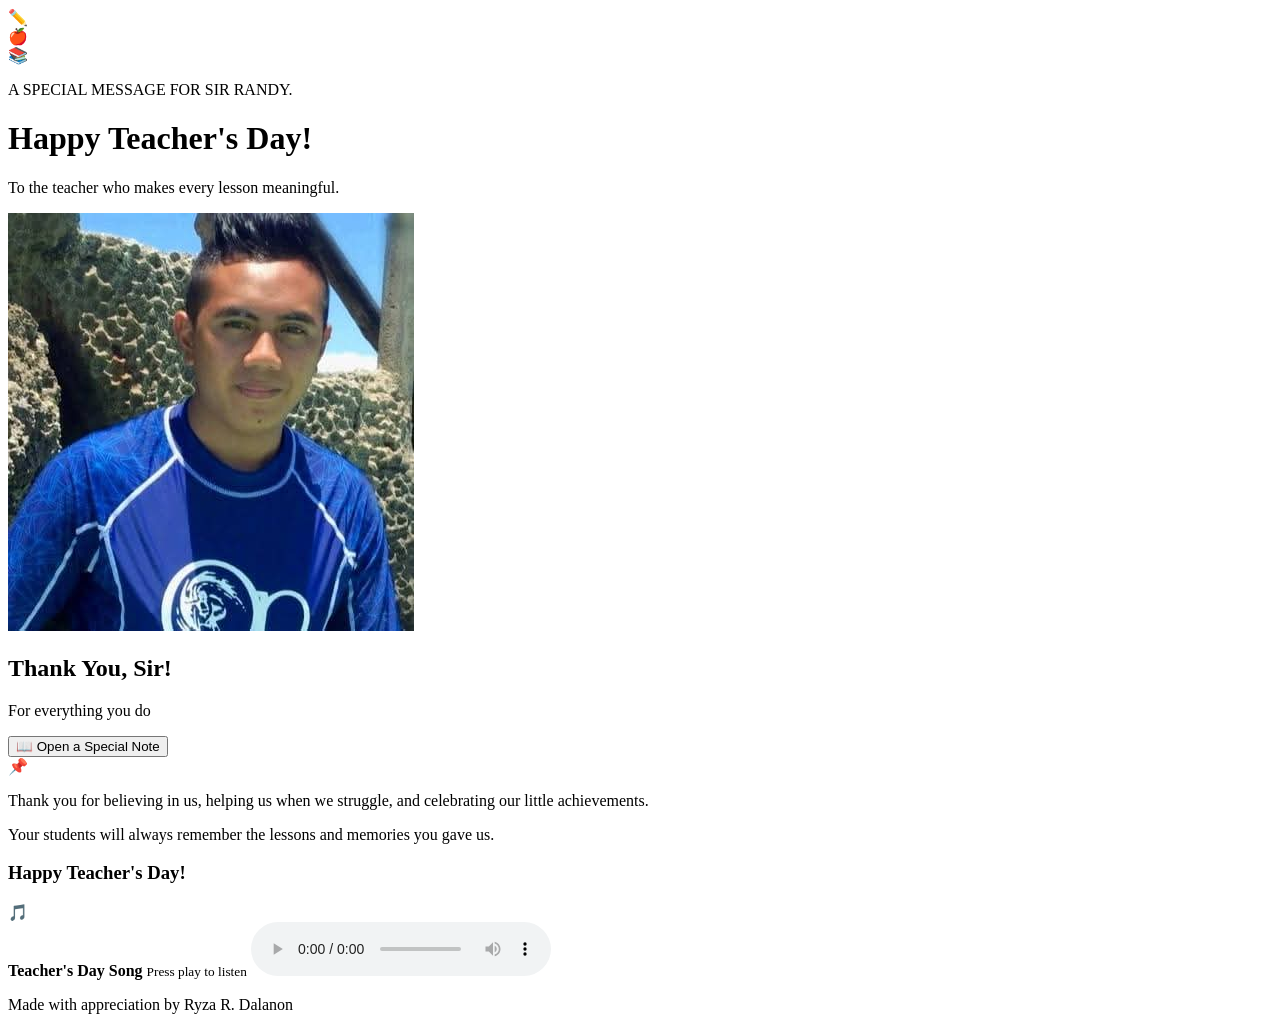
==== index.html @ 949f1bd7 "Rename ff.html to index.html" ====
<!DOCTYPE html>
<html lang="en">
<head>
    <meta charset="UTF-8">
    <meta name="viewport" content="width=device-width, initial-scale=1.0">

    <title>Happy Teacher's Day</title>

    <link rel="stylesheet" href="html.css">
</head>

<body>

    <!-- Small decorations -->
    <div class="decoration pencil">✏️</div>
    <div class="decoration apple">🍎</div>
    <div class="decoration book">📚</div>

    <!-- Main paper -->
    <main class="paper">

        <!-- Top decoration -->
        <div class="top-line"></div>

        <p class="small-text">A SPECIAL MESSAGE FOR SIR RANDY.</p>

        <h1>
            Happy Teacher's Day! 
        </h1>

        <p class="subtitle">
            To the teacher who makes every lesson meaningful.
        </p>


        <!-- Teacher Photo -->
        <div class="photo-frame">

            <!--
                PHOTO:
                Put your photo in the same folder
                and name it teacher.jpg
            -->

            <img src="randypogi1.jpg" alt="Teacher Photo">

        </div>


        <!-- Teacher name -->
        <h2 class="teacher-name">
            Thank You, Sir!
        </h2>

        <p class="teacher-subject">
            For everything you do
        </p>


       


        <!-- Button -->
        <button id="surpriseButton">
            📖 Open a Special Note
        </button>


        <!-- Hidden message -->
        <div id="surpriseMessage" class="hidden-message">

            <div class="note-paper">

                <span>📌</span>

                

                <p>
                    Thank you for believing in us,
                    helping us when we struggle,
                    and celebrating our little achievements.
                </p>

                <p>
                    Your students will always remember
                    the lessons and memories you gave us.
                </p>

                <h3>Happy Teacher's Day! </h3>

            </div>

        </div>


        <!-- Simple music-style box -->
        <div class="music-box">

    <div class="music-icon">🎵</div>

    <div class="music-info">
        <strong>Teacher's Day Song</strong>
        <small>Press play to listen</small>

        <audio controls>
            <source src="audio.mp4" type="audio/mpeg">
            Your browser does not support audio.
        </audio>
    </div>

</div>


        <p class="footer-message">
            Made with appreciation by Ryza R. Dalanon
        </p>

        <div class="bottom-line"></div>

    </main>


    <script>
    const surpriseButton = document.getElementById("surpriseButton");
    const surpriseMessage = document.getElementById("surpriseMessage");

    surpriseButton.addEventListener("click", function () {

        surpriseMessage.classList.toggle("show");

        if (surpriseMessage.classList.contains("show")) {
            surpriseButton.textContent = "📕 Close the Special Note";
        } else {
            surpriseButton.textContent = "📖 Open a Special Note";
        }

    });
</script>

</body>
</html>

</body>
</html>
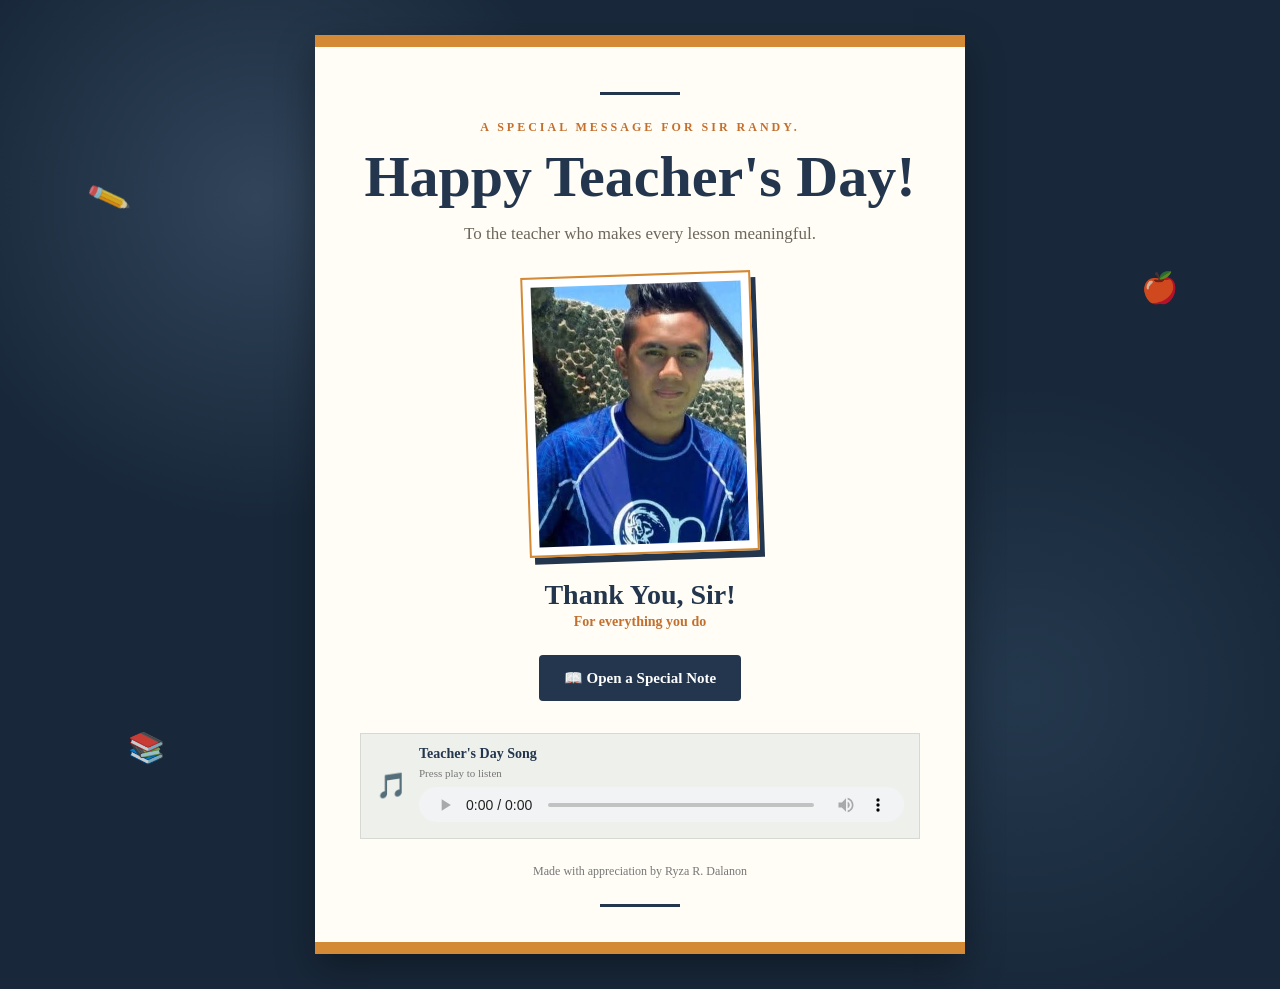
==== commit 6957179b: "Change stylesheet link from html.css to ff.css" ====
--- a/index.html
+++ b/index.html
@@ -6,7 +6,7 @@
 
     <title>Happy Teacher's Day</title>
 
-    <link rel="stylesheet" href="html.css">
+    <link rel="stylesheet" href="ff.css">
 </head>
 
 <body>
--- a/ff.css
+++ b/ff.css
@@ -0,0 +1,553 @@
+/* =========================
+   BASIC SETTINGS
+========================= */
+
+* {
+    margin: 0;
+    padding: 0;
+    box-sizing: border-box;
+}
+
+html {
+    scroll-behavior: smooth;
+}
+
+body {
+    min-height: 100vh;
+
+    font-family: Georgia, "Times New Roman", serif;
+
+    background:
+        radial-gradient(circle at 20% 20%, #31445a 0, transparent 25%),
+        radial-gradient(circle at 80% 70%, #24384d 0, transparent 25%),
+        #18283a;
+
+    color: #263447;
+
+    display: flex;
+    justify-content: center;
+    align-items: flex-start;
+
+    padding: 35px 15px;
+
+    position: relative;
+}
+
+
+/* =========================
+   BACKGROUND DECORATIONS
+========================= */
+
+.decoration {
+    position: fixed;
+
+    font-size: 30px;
+
+    opacity: 0.8;
+
+    animation: float 4s ease-in-out infinite;
+
+    pointer-events: none;
+}
+
+.pencil {
+    left: 7%;
+    top: 20%;
+    transform: rotate(-20deg);
+}
+
+.apple {
+    right: 8%;
+    top: 30%;
+    animation-delay: 1s;
+}
+
+.book {
+    left: 10%;
+    bottom: 15%;
+    animation-delay: 2s;
+}
+
+@keyframes float {
+
+    0%,
+    100% {
+        transform: translateY(0);
+    }
+
+    50% {
+        transform: translateY(-10px);
+    }
+}
+
+
+/* =========================
+   MAIN PAPER
+========================= */
+
+.paper {
+    width: 100%;
+    max-width: 650px;
+
+    background: #fffdf5;
+
+    padding: 45px 45px 35px;
+
+    text-align: center;
+
+    position: relative;
+
+    box-shadow:
+        0 15px 35px rgba(0, 0, 0, 0.35);
+
+    border-top: 12px solid #d48a35;
+    border-bottom: 12px solid #d48a35;
+
+    animation: paperAppear 0.8s ease;
+}
+
+@keyframes paperAppear {
+
+    from {
+        opacity: 0;
+        transform: translateY(30px);
+    }
+
+    to {
+        opacity: 1;
+        transform: translateY(0);
+    }
+}
+
+
+/* =========================
+   TOP / BOTTOM LINES
+========================= */
+
+.top-line,
+.bottom-line {
+    height: 3px;
+
+    background: #23364d;
+
+    width: 80px;
+
+    margin: 0 auto 25px;
+}
+
+.bottom-line {
+    margin: 25px auto 0;
+}
+
+
+/* =========================
+   TEXT
+========================= */
+
+.small-text {
+    color: #c46f2d;
+
+    font-size: 12px;
+
+    font-weight: bold;
+
+    letter-spacing: 3px;
+
+    margin-bottom: 10px;
+}
+
+h1 {
+    color: #23364d;
+
+    font-size: clamp(35px, 7vw, 58px);
+
+    line-height: 1.1;
+
+    margin-bottom: 15px;
+}
+
+.subtitle {
+    color: #6d665c;
+
+    font-size: 17px;
+
+    margin-bottom: 30px;
+}
+
+
+/* =========================
+   TEACHER PHOTO
+========================= */
+
+.photo-frame {
+    width: 230px;
+    height: 280px;
+
+    margin: 0 auto 25px;
+
+    padding: 8px;
+
+    background: white;
+
+    border: 2px solid #d48a35;
+
+    box-shadow:
+        5px 7px 0 #23364d;
+
+    transform: rotate(-2deg);
+
+    transition: 0.3s;
+}
+
+.photo-frame:hover {
+    transform: rotate(0deg) translateY(-5px);
+}
+
+.photo-frame img {
+    width: 100%;
+    height: 100%;
+
+    object-fit: cover;
+
+    background: #e8e2d5;
+}
+
+
+/* =========================
+   TEACHER NAME
+========================= */
+
+.teacher-name {
+    color: #23364d;
+
+    font-size: 28px;
+
+    margin-bottom: 3px;
+}
+
+.teacher-subject {
+    color: #c46f2d;
+
+    font-size: 14px;
+
+    font-weight: bold;
+
+    margin-bottom: 25px;
+}
+
+
+/* =========================
+   MESSAGE
+========================= */
+
+.message-box {
+    background: #f4e7b8;
+
+    border-left: 5px solid #d48a35;
+
+    padding: 22px;
+
+    text-align: left;
+
+    margin-bottom: 25px;
+
+    box-shadow: 3px 4px 0 #ddd2b9;
+}
+
+.message-box p {
+    margin-bottom: 13px;
+
+    font-size: 15px;
+
+    line-height: 1.7;
+}
+
+.message-box p:last-of-type {
+    margin-bottom: 13px;
+}
+
+.message-box strong {
+    color: #23364d;
+}
+
+
+/* =========================
+   BUTTON
+========================= */
+
+#surpriseButton {
+    border: none;
+
+    background: #23364d;
+
+    color: white;
+
+    padding: 14px 25px;
+
+    font-family: inherit;
+
+    font-size: 15px;
+
+    font-weight: bold;
+
+    cursor: pointer;
+
+    border-radius: 4px;
+
+    transition: 0.3s;
+}
+
+#surpriseButton:hover {
+    background: #c46f2d;
+
+    transform: translateY(-3px);
+
+    box-shadow: 0 5px 0 #8f4e20;
+}
+
+
+/* =========================
+   HIDDEN NOTE
+========================= */
+
+.hidden-message {
+    display: grid;
+
+    grid-template-rows: 0fr;
+
+    opacity: 0;
+
+    transition:
+        grid-template-rows 0.5s ease,
+        opacity 0.5s ease;
+
+    margin-top: 0;
+}
+
+.hidden-message.show {
+    grid-template-rows: 1fr;
+
+    opacity: 1;
+
+    margin-top: 25px;
+}
+
+.note-paper {
+    overflow: hidden;
+
+    background: #fff0a8;
+
+    padding: 0 25px;
+
+    transform: rotate(1deg);
+
+    border: 1px solid #dfc866;
+
+    box-shadow: 4px 5px 0 #d8cda9;
+}
+
+.hidden-message.show .note-paper {
+    padding-top: 25px;
+    padding-bottom: 25px;
+}
+
+.note-paper span {
+    font-size: 20px;
+}
+
+.note-paper h3 {
+    color: #23364d;
+
+    margin: 10px 0;
+}
+
+.note-paper p {
+    color: #514c44;
+
+    font-size: 14px;
+
+    margin-bottom: 12px;
+}
+
+
+/* =========================
+   MUSIC BOX
+========================= */
+
+.music-box {
+    margin-top: 30px;
+
+    background: #edf0eb;
+
+    border: 1px solid #d6d8d2;
+
+    padding: 12px 15px;
+
+    display: flex;
+
+    align-items: center;
+
+    gap: 12px;
+
+    text-align: left;
+}
+
+.music-icon {
+    font-size: 25px;
+}
+
+.music-box div:nth-child(2) {
+    flex: 1;
+}
+
+.music-box strong {
+    display: block;
+
+    color: #23364d;
+
+    font-size: 14px;
+}
+
+.music-box small {
+    color: #777;
+
+    font-size: 11px;
+}
+
+#musicButton {
+    width: 38px;
+    height: 38px;
+
+    border: none;
+
+    border-radius: 50%;
+
+    background: #c46f2d;
+
+    color: white;
+
+    cursor: pointer;
+
+    transition: 0.3s;
+}
+
+#musicButton:hover {
+    transform: scale(1.1);
+}
+
+
+/* =========================
+   FOOTER
+========================= */
+
+.footer-message {
+    color: #777;
+
+    font-size: 12px;
+
+    margin-top: 25px;
+}
+
+
+/* =========================
+   MOBILE
+========================= */
+
+@media (max-width: 600px) {
+
+    body {
+        padding: 15px 8px;
+    }
+
+    .paper {
+        padding: 35px 22px 25px;
+
+        border-top-width: 8px;
+        border-bottom-width: 8px;
+    }
+
+    h1 {
+        font-size: 39px;
+    }
+
+    .subtitle {
+        font-size: 15px;
+    }
+
+    .photo-frame {
+        width: 200px;
+        height: 245px;
+    }
+
+    .message-box {
+        padding: 18px;
+    }
+
+    .message-box p {
+        font-size: 14px;
+    }
+
+    .decoration {
+        font-size: 22px;
+    }
+
+    .pencil {
+        left: 2%;
+    }
+
+    .apple {
+        right: 2%;
+    }
+
+    .book {
+        left: 3%;
+    }
+}
+ .music-info {
+    flex: 1;
+}
+
+.music-info strong {
+    display: block;
+    color: #23364d;
+    margin-bottom: 5px;
+}
+
+.music-info small {
+    display: block;
+    color: #777;
+    margin-bottom: 8px;
+}
+
+.music-info audio {
+    width: 100%;
+    height: 35px;
+}
+
+.hidden-message {
+    display: grid;
+    grid-template-rows: 0fr;
+    opacity: 0;
+    transition: 0.5s ease;
+    margin-top: 0;
+}
+
+.hidden-message.show {
+    grid-template-rows: 1fr;
+    opacity: 1;
+    margin-top: 25px;
+}
+
+.note-paper {
+    overflow: hidden;
+    background: #fff0a8;
+    padding: 0 25px;
+    border: 1px solid #dfc866;
+    box-shadow: 4px 5px 0 #d8cda9;
+}
+
+.hidden-message.show .note-paper {
+    padding-top: 25px;
+    padding-bottom: 25px;
+}
+
